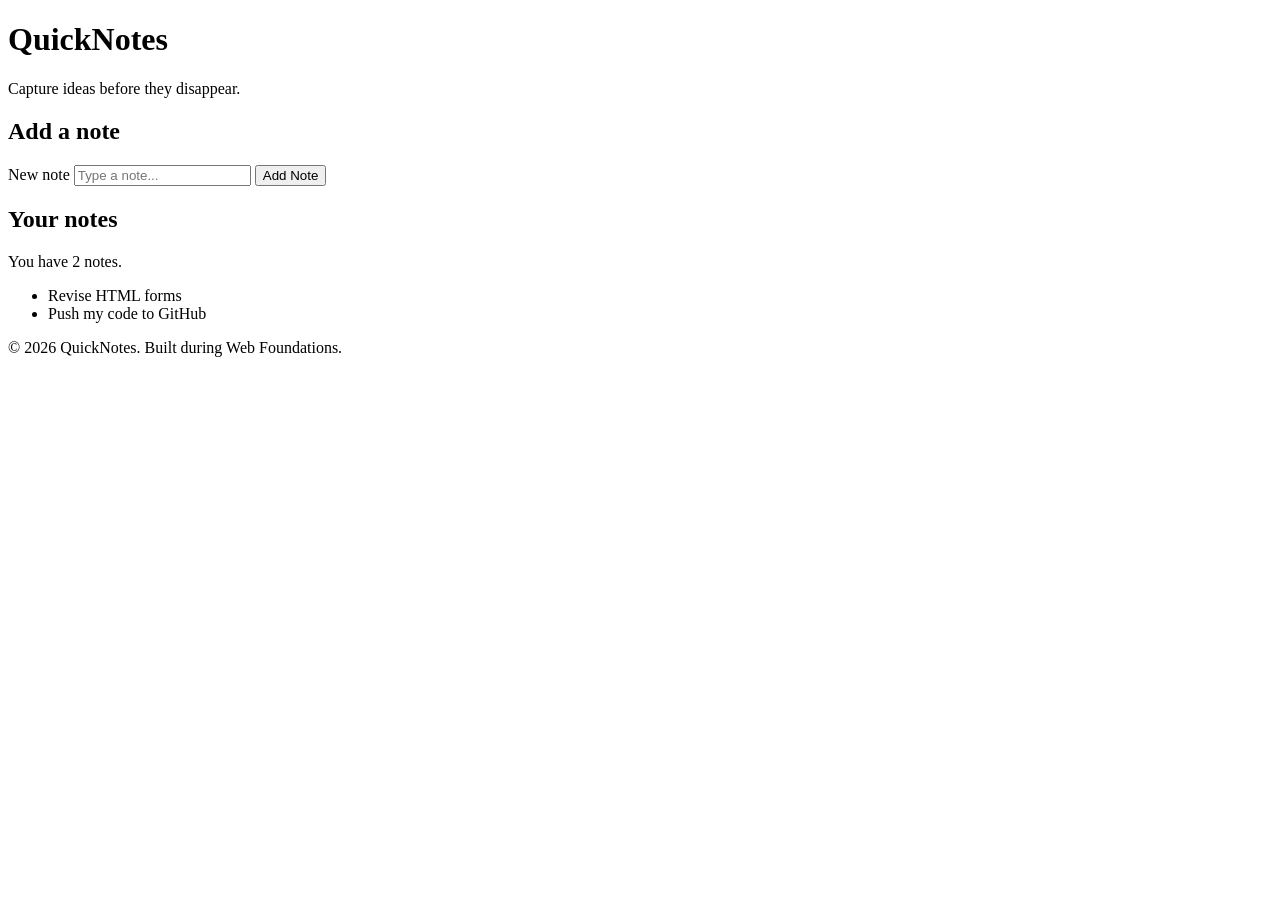
==== practice/quicknotes-day1/index.html @ 2a5d7559 "feat(quicknotes): add notes page markup" ====
<!doctype html>
<html lang="en">
  <head>
    <meta charset="UTF-8" />
    <meta name="viewport" content="width=device-width, initial-scale=1.0" />
    <title>QuickNotes</title>
  </head>
  <body>
    <header>
      <h1>QuickNotes</h1>
      <p>Capture ideas before they disappear.</p>
    </header>

    <main>
      <section>
        <h2>Add a note</h2>
        <form id="note-form">
          <label for="note-input">New note</label>
          <input type="text" id="note-input" placeholder="Type a note..." />
          <button type="submit">Add Note</button>
        </form>
      </section>

      <section>
        <h2>Your notes</h2>
        <p id="note-count">You have 2 notes.</p>
        <ul id="notes-list">
          <li>Revise HTML forms</li>
          <li>Push my code to GitHub</li>
        </ul>
      </section>
    </main>

    <footer>
      <p>&copy; 2026 QuickNotes. Built during Web Foundations.</p>
    </footer>
  </body>
</html>
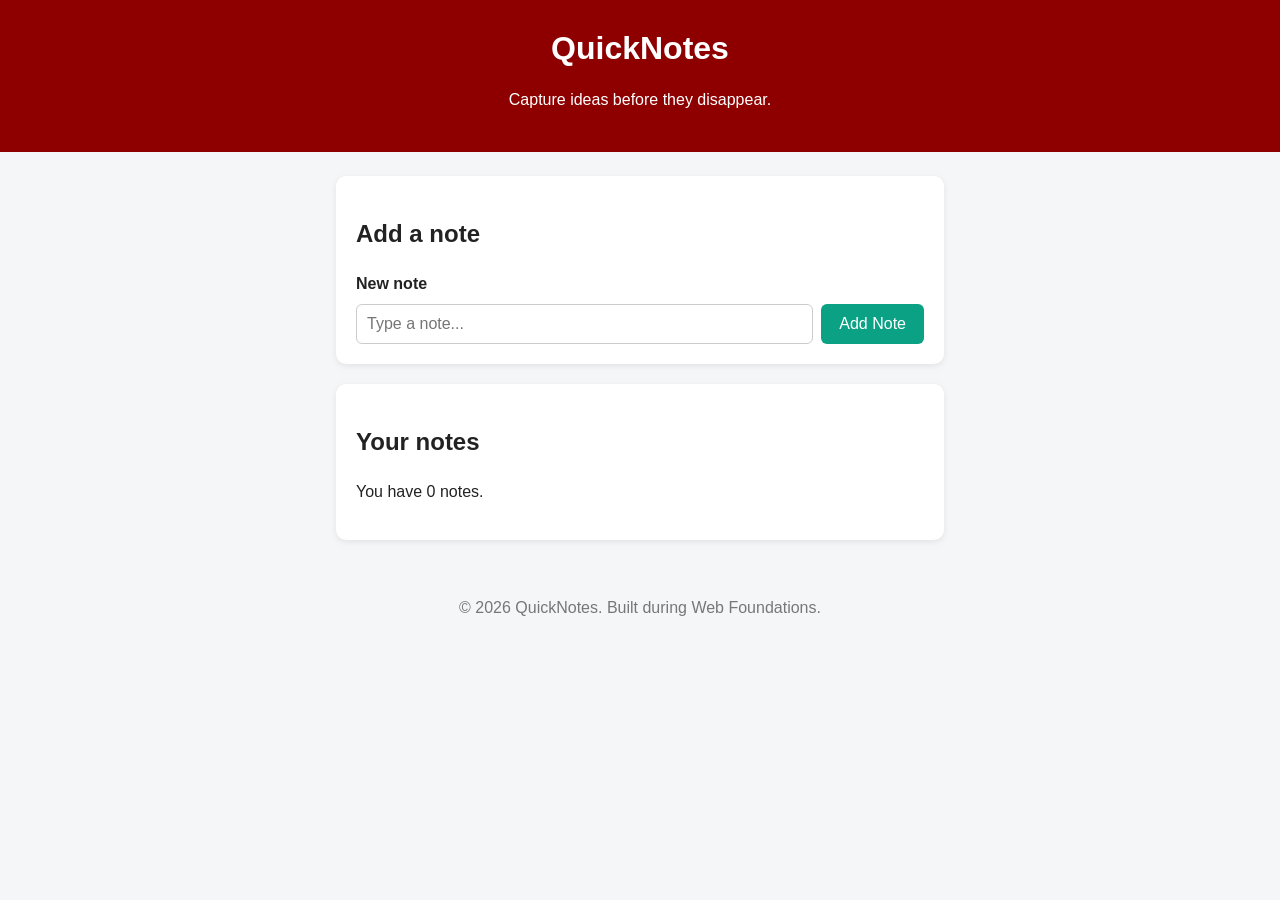
==== commit 7adf01e7: "refactor(practice): move quicknotes day 1 files" ====
--- a/practice/quicknotes-day1/index.html
+++ b/practice/quicknotes-day1/index.html
@@ -4,6 +4,8 @@
     <meta charset="UTF-8" />
     <meta name="viewport" content="width=device-width, initial-scale=1.0" />
     <title>QuickNotes</title>
+    <link rel="stylesheet" href="./style.css" />
+    <script src="./script.js" defer></script>
   </head>
   <body>
     <header>
@@ -23,11 +25,8 @@
 
       <section>
         <h2>Your notes</h2>
-        <p id="note-count">You have 2 notes.</p>
-        <ul id="notes-list">
-          <li>Revise HTML forms</li>
-          <li>Push my code to GitHub</li>
-        </ul>
+        <p id="note-count"></p>
+        <ul id="notes-list"></ul>
       </section>
     </main>
 
--- a/practice/quicknotes-day1/style.css
+++ b/practice/quicknotes-day1/style.css
@@ -0,0 +1,120 @@
+/* 1. Reset: predictable sizing and no default body margin */
+*,
+*::before,
+*::after {
+  box-sizing: border-box;
+}
+
+body {
+  margin: 0;
+  font-family: "Segoe UI", Arial, sans-serif;
+  background-color: #f4f6f8;
+  color: #222;
+  line-height: 1.5;
+}
+
+/* 2. Header */
+header {
+  background-color: #8e0000;
+  color: white;
+  text-align: center;
+  padding: 24px 16px;
+}
+
+header h1 {
+  margin: 0;
+}
+
+/* 3. Centre the main content and limit its width */
+main {
+  max-width: 640px;
+  margin: 24px auto; /* auto left/right margins centre a block */
+  padding: 0 16px;
+}
+
+section {
+  background: white;
+  padding: 20px;
+  border-radius: 10px;
+  margin-bottom: 20px;
+  box-shadow: 0 2px 6px rgba(0, 0, 0, 0.08);
+}
+
+/* 4. Form layout with Flexbox */
+#note-form {
+  display: flex;
+  gap: 8px;
+  flex-wrap: wrap;
+}
+
+#note-form label {
+  width: 100%; /* label on its own line */
+  font-weight: bold;
+}
+
+#note-input {
+  flex: 1;
+  padding: 10px;
+  border: 1px solid #ccc;
+  border-radius: 6px;
+  font-size: 1rem;
+}
+
+button {
+  background-color: #0ba184;
+  color: white;
+  border: none;
+  padding: 10px 18px;
+  border-radius: 6px;
+  font-size: 1rem;
+  cursor: pointer;
+}
+
+button:hover {
+  background-color: #088a70;
+}
+
+/* 5. Notes list */
+#notes-list {
+  list-style: none; /* remove bullet points */
+  padding: 0;
+}
+
+.note {
+  background-color: #fffbe6;
+  border-left: 4px solid #0ba184;
+  padding: 12px 16px;
+  margin-bottom: 10px;
+  border-radius: 6px;
+}
+
+/* 6. Footer */
+footer {
+  text-align: center;
+  color: #777;
+  padding: 16px;
+}
+
+/* 7. Phones */
+@media (max-width: 600px) {
+  #note-form {
+    flex-direction: column;
+  }
+}
+
+.note {
+  display: flex;
+  justify-content: space-between;
+  align-items: center;
+  gap: 12px;
+}
+
+.delete-btn {
+  background-color: #8e0000;
+  padding: 6px 12px;
+  font-size: 0.85rem;
+}
+
+.delete-btn:hover {
+  background-color: #6b0000;
+}
